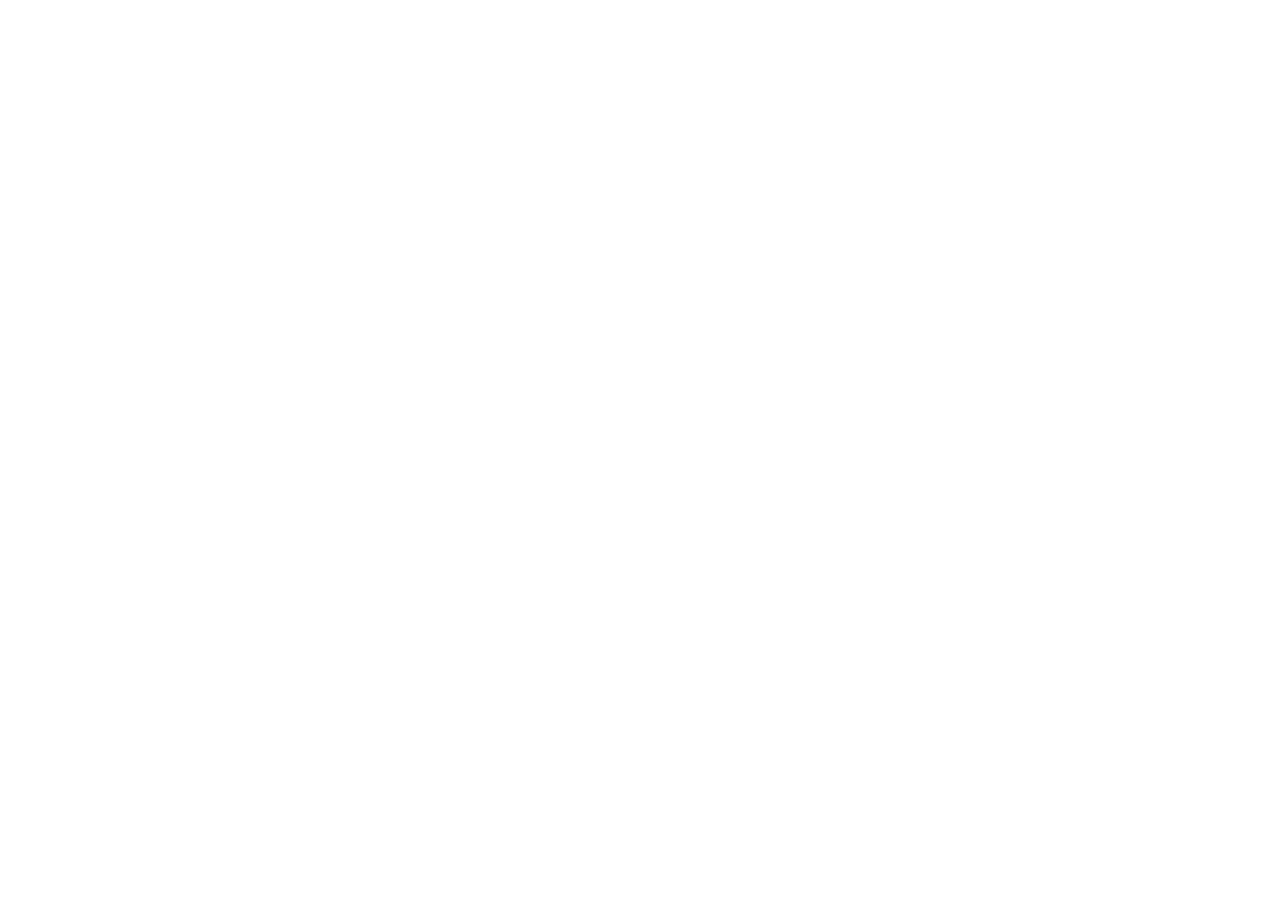
==== index.html @ 9275489e "assets, index, readme  e img" ====
<!DOCTYPE html>
<html lang="pt-br">
	<head>
		<meta charset="UTF-8" />
		<meta name="viewport" content="width=device-width, initial-scale=1.0" />
		<meta name="description" content="Projeto Portfólio" />
		<meta name="author" content="Generation Brasil" />
		<meta name="keywords" content="HTML, CSS, JavaScript" />
		 <link rel="icon" type="image/svg" href="./assets/img/favicon.svg" />
		<title>Meu Perfil</title>
	</head>
	<body>
		<!-- Cabeçalho da Página (header) -->
		<header>
            
        </header>

		<!-- Seção Principal da Página (main) -->
		<main>

        </main>

		<!-- Rodapé da Página (footer) -->
		<footer>

        </footer>
        
	</body>
</html>
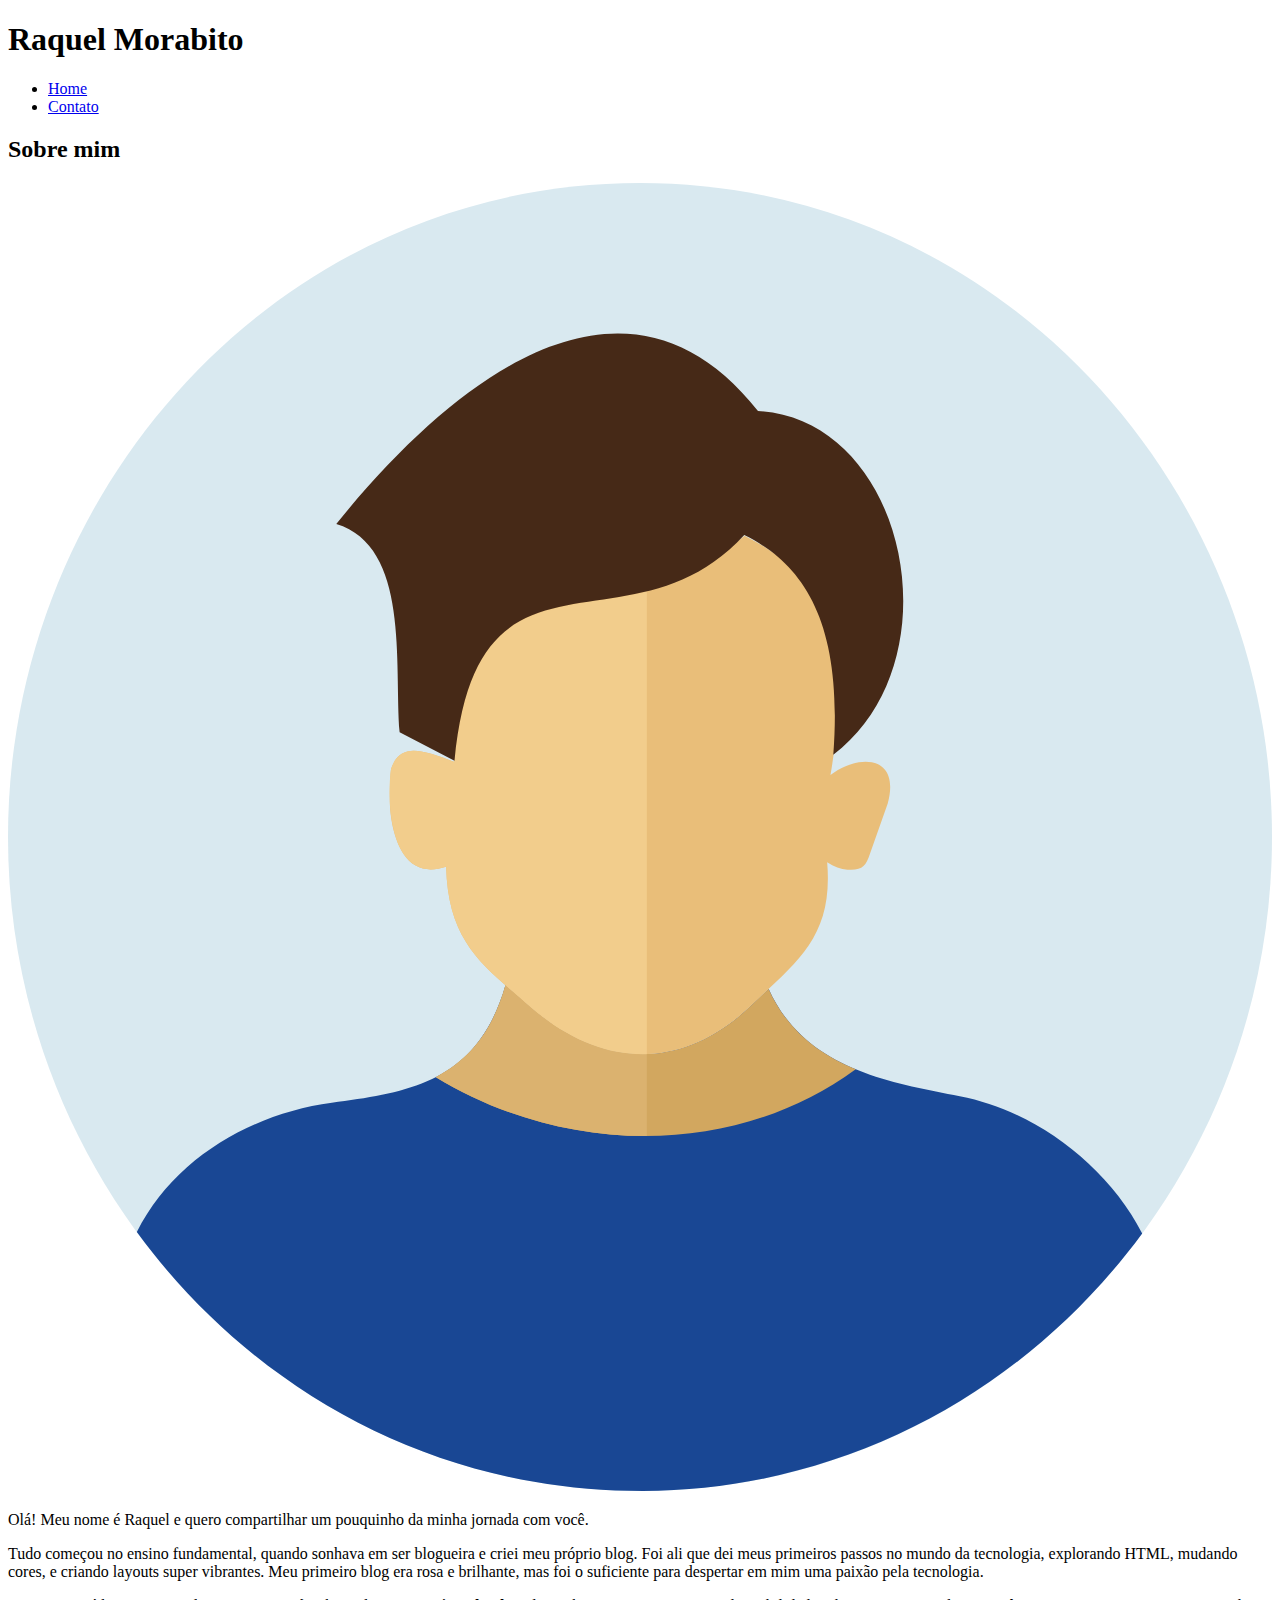
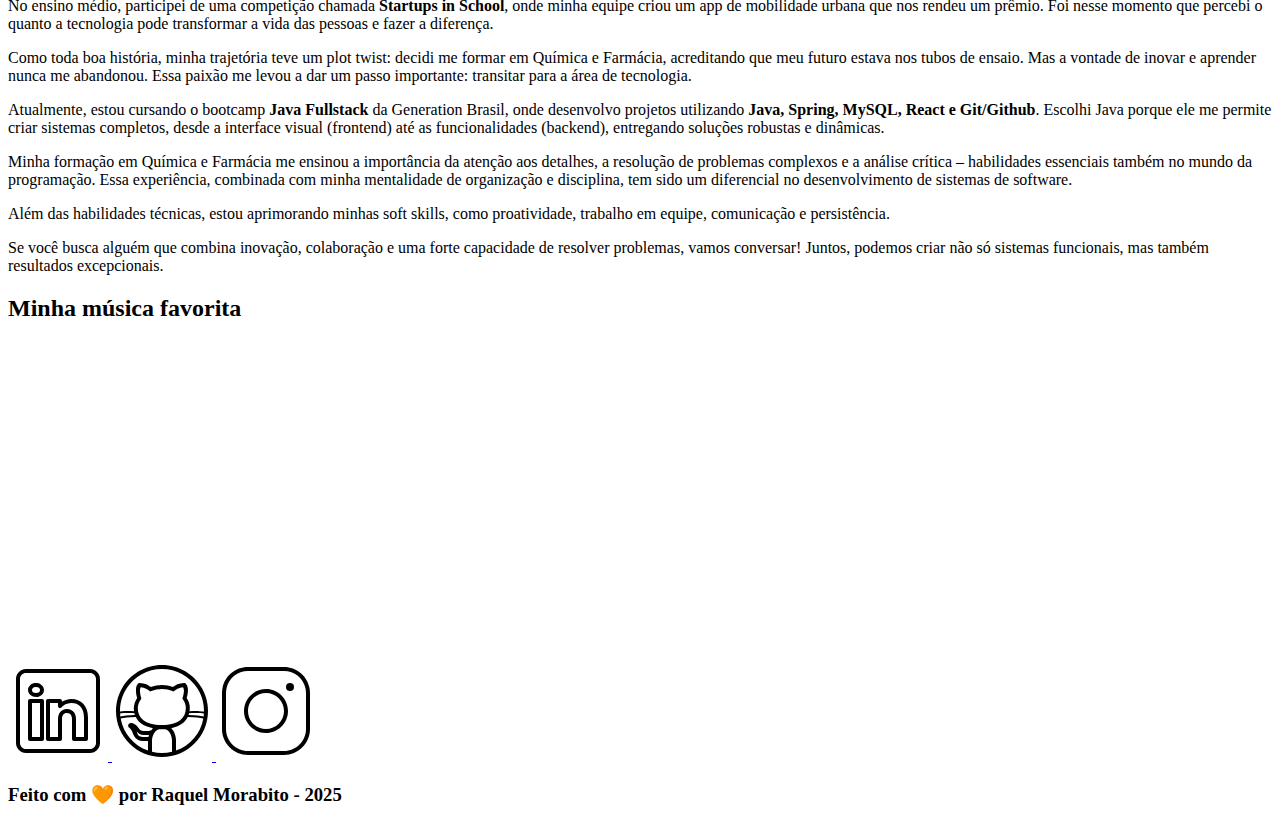
==== commit a8ea1462: "html finalizado" ====
--- a/index.html
+++ b/index.html
@@ -1,29 +1,108 @@
 <!DOCTYPE html>
 <html lang="pt-br">
-	<head>
-		<meta charset="UTF-8" />
-		<meta name="viewport" content="width=device-width, initial-scale=1.0" />
-		<meta name="description" content="Projeto Portfólio" />
-		<meta name="author" content="Generation Brasil" />
-		<meta name="keywords" content="HTML, CSS, JavaScript" />
-		 <link rel="icon" type="image/svg" href="./assets/img/favicon.svg" />
-		<title>Meu Perfil</title>
-	</head>
-	<body>
-		<!-- Cabeçalho da Página (header) -->
-		<header>
-            
-        </header>
 
-		<!-- Seção Principal da Página (main) -->
-		<main>
+<head>
+	<meta charset="UTF-8">
+	<meta name="viewport" content="width=device-width, initial-scale=1.0">
+	<meta name="description" content="Projeto Portfólio">
+	<meta name="author" content="Raquel Morabito">
+	<meta name="keywords" content="HTML, CSS, JavaScript">
+	<link rel="icon" type="image/svg" href="./assets/img/favicon.svg" />
+	<title>Raquel Morabito</title>
+</head>
 
-        </main>
+<body>
 
-		<!-- Rodapé da Página (footer) -->
-		<footer>
+	<!-- Cabeçalho da Página (header) -->
+	<header>
+		<div id="header_content">
+			<div id="titulo">
+				<h1>Raquel Morabito</h1>
+			</div>
+			<div id="menu">
+				<nav>
+					<ul id="menu">
+						<li>
+							<a href="index.html">Home</a>
+						</li>
+						<li>
+							<a href="contato.html">Contato</a>
+						</li>
+					</ul>
+				</nav>
+			</div>
+		</div>
+	</header>
 
-        </footer>
-        
-	</body>
+	<!-- Seção Principal da Página (main) -->
+	<main>
+		<!-- Seção Sobre você -->
+		<section id="about">
+			<h2>Sobre mim</h2>
+			<div id="conteudo">
+				<img src="./assets/img/user_01.svg" alt="Foto de Raquel Morabito" />
+				<article id="sobre_texto">
+					<p>
+						Olá! Meu nome é Raquel e quero compartilhar um pouquinho da minha jornada com você.  
+					</p>
+					<p>
+						Tudo começou no ensino fundamental, quando sonhava em ser blogueira e criei meu próprio blog. Foi ali que dei meus primeiros passos no mundo da tecnologia, explorando HTML, mudando cores, e criando layouts super vibrantes. Meu primeiro blog era rosa e brilhante, mas foi o suficiente para despertar em mim uma paixão pela tecnologia.  
+					</p>
+					<p>
+						No ensino médio, participei de uma competição chamada <strong>Startups in School</strong>, onde minha equipe criou um app de mobilidade urbana que nos rendeu um prêmio. Foi nesse momento que percebi o quanto a tecnologia pode transformar a vida das pessoas e fazer a diferença.  
+					</p>
+					<p>
+						Como toda boa história, minha trajetória teve um plot twist: decidi me formar em Química e Farmácia, acreditando que meu futuro estava nos tubos de ensaio. Mas a vontade de inovar e aprender nunca me abandonou. Essa paixão me levou a dar um passo importante: transitar para a área de tecnologia.  
+					</p>
+					<p>
+						Atualmente, estou cursando o bootcamp <strong>Java Fullstack</strong> da Generation Brasil, onde desenvolvo projetos utilizando <strong>Java, Spring, MySQL, React e Git/Github</strong>. Escolhi Java porque ele me permite criar sistemas completos, desde a interface visual (frontend) até as funcionalidades (backend), entregando soluções robustas e dinâmicas.  
+					</p>
+					<p>
+						Minha formação em Química e Farmácia me ensinou a importância da atenção aos detalhes, a resolução de problemas complexos e a análise crítica – habilidades essenciais também no mundo da programação. Essa experiência, combinada com minha mentalidade de organização e disciplina, tem sido um diferencial no desenvolvimento de sistemas de software.  
+					</p>
+					<p>
+						Além das habilidades técnicas, estou aprimorando minhas soft skills, como proatividade, trabalho em equipe, comunicação e persistência.  
+					</p>
+					<p>
+						Se você busca alguém que combina inovação, colaboração e uma forte capacidade de resolver problemas, vamos conversar! Juntos, podemos criar não só sistemas funcionais, mas também resultados excepcionais.  
+					</p>
+				</article>
+			</div>
+		</section>
+
+		<!-- Seção contendo um vídeo de sua preferência -->
+		<section id="video">
+			<h2>Minha música favorita</h2>
+			<div id="youtube">
+				<iframe
+					width="560"
+					height="315"
+					src="https://www.youtube.com/embed/09_s_Kh8sls"
+					frameborder="0"
+					allow="accelerometer; autoplay; encrypted-media; gyroscope; picture-in-picture"
+					allowfullscreen
+				>
+				</iframe>
+			</div>
+		</section>
+	</main>
+
+	<!-- Rodapé da Página (footer) -->
+	<footer>
+		<section id="redes_sociais">
+			<a href="https://www.linkedin.com/in/raquelmorabito" target="_blank">
+				<img src="assets/img/linkedin.svg" alt="LinkedIn" />
+			</a>
+			<a href="https://github.com/raquelmorabito" target="_blank">
+				<img src="assets/img/github.svg" alt="Github" />
+			</a>
+			<a href="https://www.instagram.com/raquelmorabito" target="_blank">
+				<img src="assets/img/instagram.svg" alt="Instagram" />
+			</a>
+		</section>
+		<h3>Feito com 🧡 por Raquel Morabito - 2025</h3>
+	</footer>
+
+</body>
+
 </html>
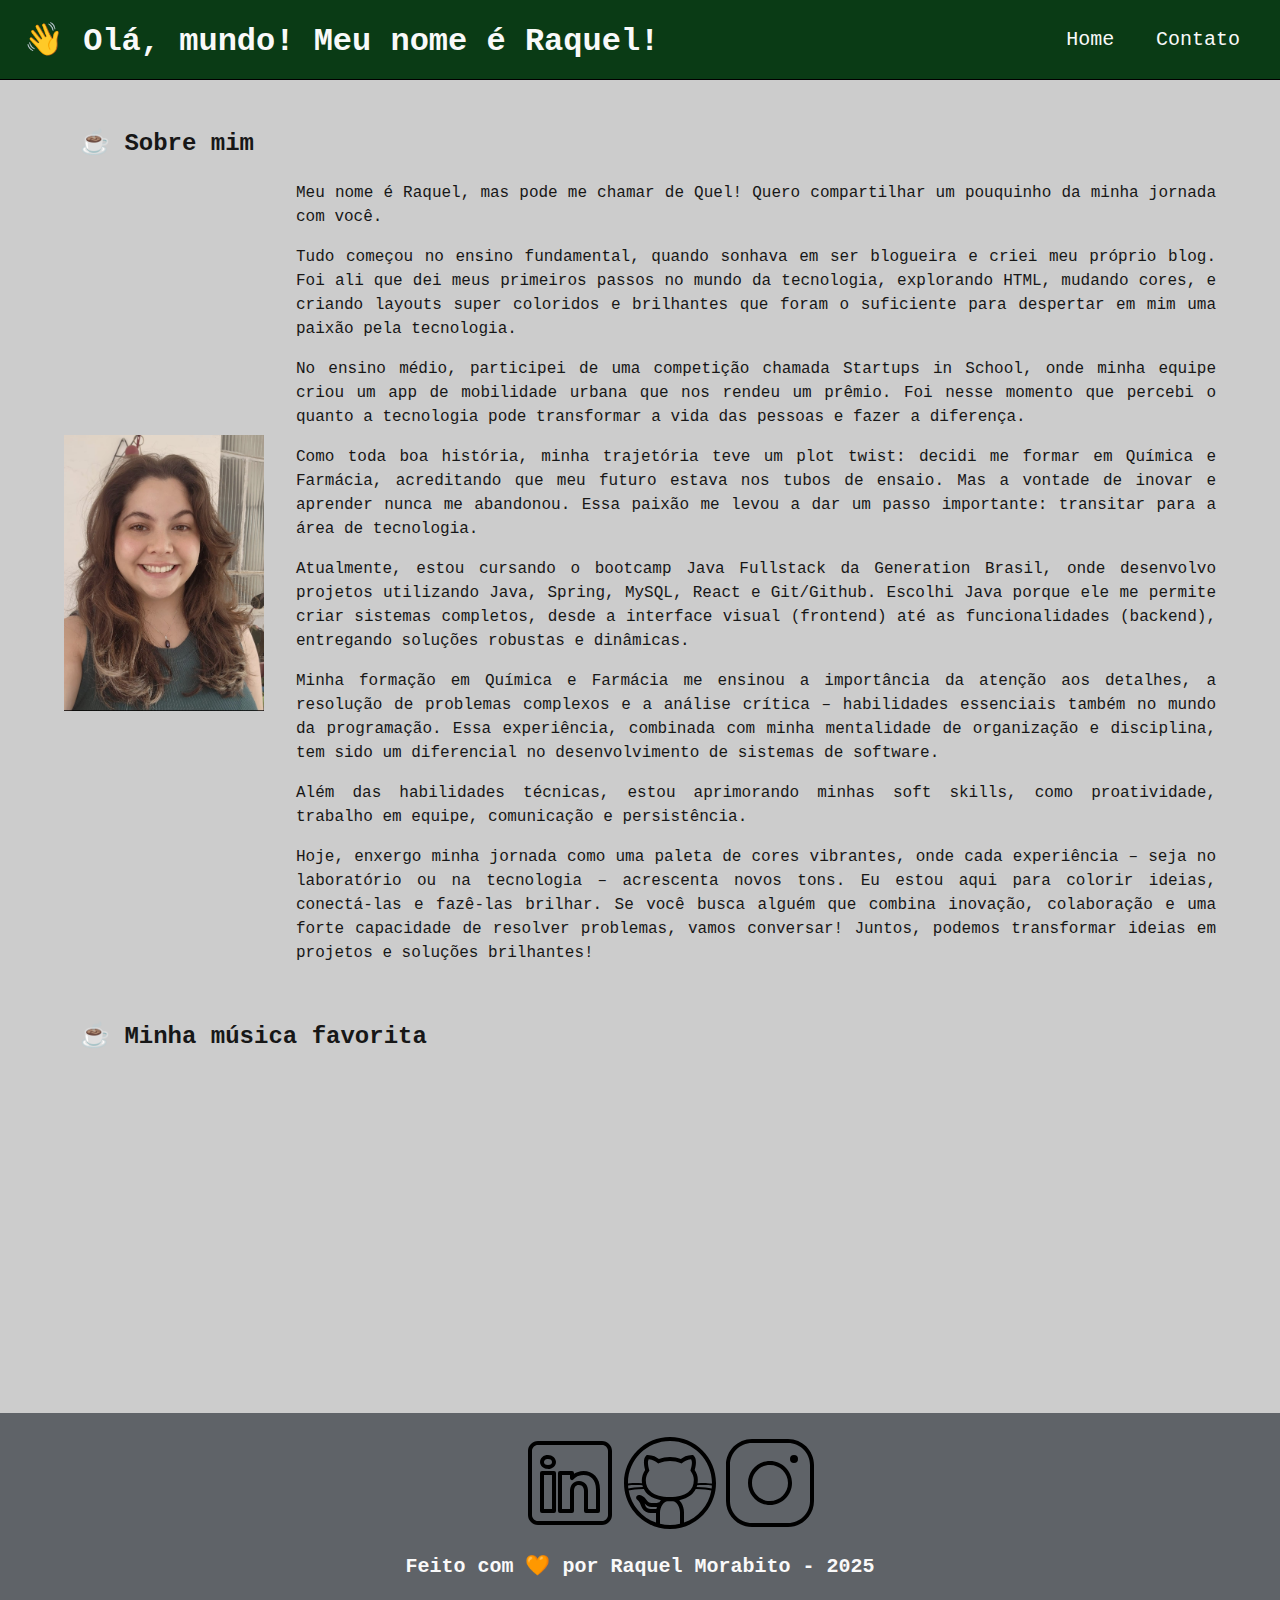
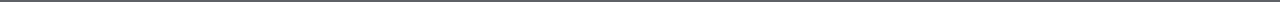
==== commit d3375eb0: "Implementando CSS" ====
--- a/index.html
+++ b/index.html
@@ -9,15 +9,18 @@
 	<meta name="keywords" content="HTML, CSS, JavaScript">
 	<link rel="icon" type="image/svg" href="./assets/img/favicon.svg" />
 	<title>Raquel Morabito</title>
+
+	<!-- Link para a Folha de Estilo da Página - CSS -->
+<link rel="stylesheet" href="./assets/css/style.css">
 </head>
 
 <body>
 
 	<!-- Cabeçalho da Página (header) -->
 	<header>
-		<div id="header_content">
+		<div id="header_content" class="flex">
 			<div id="titulo">
-				<h1>Raquel Morabito</h1>
+				<h1>👋 Olá, mundo! Meu nome é Raquel!</h1>
 			</div>
 			<div id="menu">
 				<nav>
@@ -37,16 +40,19 @@
 	<!-- Seção Principal da Página (main) -->
 	<main>
 		<!-- Seção Sobre você -->
-		<section id="about">
-			<h2>Sobre mim</h2>
-			<div id="conteudo">
-				<img src="./assets/img/user_01.svg" alt="Foto de Raquel Morabito" />
+		<section id="about" class="flex_start">
+			<h2>☕ Sobre mim</h2>
+			<div id="conteudo" class="flex">
+				<img src="./assets/img/E.jpg" 
+				alt="Foto de Raquel Morabito" 
+				class="img_profile"
+				/>
 				<article id="sobre_texto">
 					<p>
-						Olá! Meu nome é Raquel e quero compartilhar um pouquinho da minha jornada com você.  
+						Meu nome é Raquel, mas pode me chamar de Quel! Quero compartilhar um pouquinho da minha jornada com você.  
 					</p>
 					<p>
-						Tudo começou no ensino fundamental, quando sonhava em ser blogueira e criei meu próprio blog. Foi ali que dei meus primeiros passos no mundo da tecnologia, explorando HTML, mudando cores, e criando layouts super vibrantes. Meu primeiro blog era rosa e brilhante, mas foi o suficiente para despertar em mim uma paixão pela tecnologia.  
+						Tudo começou no ensino fundamental, quando sonhava em ser blogueira e criei meu próprio blog. Foi ali que dei meus primeiros passos no mundo da tecnologia, explorando HTML, mudando cores, e criando layouts super coloridos e brilhantes que foram o suficiente para despertar em mim uma paixão pela tecnologia.  
 					</p>
 					<p>
 						No ensino médio, participei de uma competição chamada <strong>Startups in School</strong>, onde minha equipe criou um app de mobilidade urbana que nos rendeu um prêmio. Foi nesse momento que percebi o quanto a tecnologia pode transformar a vida das pessoas e fazer a diferença.  
@@ -64,16 +70,16 @@
 						Além das habilidades técnicas, estou aprimorando minhas soft skills, como proatividade, trabalho em equipe, comunicação e persistência.  
 					</p>
 					<p>
-						Se você busca alguém que combina inovação, colaboração e uma forte capacidade de resolver problemas, vamos conversar! Juntos, podemos criar não só sistemas funcionais, mas também resultados excepcionais.  
+						Hoje, enxergo minha jornada como uma paleta de cores vibrantes, onde cada experiência – seja no laboratório ou na tecnologia – acrescenta novos tons. Eu estou aqui para colorir ideias, conectá-las e fazê-las brilhar. Se você busca alguém que combina inovação, colaboração e uma forte capacidade de resolver problemas, vamos conversar! Juntos, podemos transformar ideias em projetos e soluções brilhantes!  
 					</p>
 				</article>
 			</div>
 		</section>
 
 		<!-- Seção contendo um vídeo de sua preferência -->
-		<section id="video">
-			<h2>Minha música favorita</h2>
-			<div id="youtube">
+		<section id="video" class="flex_start">
+			<h2>☕ Minha música favorita</h2>
+			<div id="youtube" class="flex">
 				<iframe
 					width="560"
 					height="315"
@@ -88,7 +94,7 @@
 	</main>
 
 	<!-- Rodapé da Página (footer) -->
-	<footer>
+	<footer class="flex">
 		<section id="redes_sociais">
 			<a href="https://www.linkedin.com/in/raquelmorabito" target="_blank">
 				<img src="assets/img/linkedin.svg" alt="LinkedIn" />
--- a/assets/css/style.css
+++ b/assets/css/style.css
@@ -0,0 +1,240 @@
+/* Resetando as configurações padrões */
+* {
+    margin: 0;
+    padding: 0;
+    box-sizing: border-box;
+    text-decoration: none;
+    outline: none;
+    font-weight: 400;
+    font-family: 'Fira Code', monospace; 
+}
+
+:root {
+    --green-200: #A8D5BA;
+    --green-500: #000000;
+    --green-800: #0a3b15;
+    --blue-500: #5F6368; 
+    --black-800: #171717;
+    --gray-200: #cccccc;
+    --gray-400: #505861;
+    --white: #F9F9F9;
+}
+
+html {
+    width: 100%;
+    height: 100vh;
+}
+
+body {
+    background: var(--gray-200);
+    color: var(--black-800);
+    font-family: 'Fira Code', monospace; 
+}
+
+/* Definindo as configurações de títulos e parágrafo */
+h1 {
+    color: var(--white);
+    font-size: 2rem;
+    font-weight: 700;
+}
+
+h2 {
+    padding: 1rem;
+    color: var(--black-800);
+    font-size: 1.5rem;
+    font-weight: 600;
+    text-align: left;
+}
+
+h3 {
+    padding: 1rem;
+    color: var(--white);
+    font-size: 1.25rem;
+    font-weight: 700;
+    text-align: center;
+}
+
+p {
+    font-size: 1rem;
+    line-height: 1.5rem;
+    text-align: justify;
+    padding: 0.5rem 0;
+}
+
+/* Definindo as configurações do Flexbox */
+.flex {
+    display: flex;
+    justify-content: center;
+    align-items: center;
+}
+
+.flex_start {
+    display: flex;
+    justify-content: flex-start;
+}
+
+/* Estilização da Seção Header */
+#header_content {
+    height: 80px;
+    position: sticky;
+    top: 0;
+    width: 100%;
+    justify-content: space-between;
+    padding: 24px;
+    background-color: var(--green-800);
+    border-bottom: 1px solid var(--green-500);
+}
+
+#menu li {
+    display: inline;
+    padding: 1rem;
+}
+
+#menu li a {
+    text-decoration: none;
+    color: var(--white);
+    font-size: 20px;
+}
+
+#menu li a:hover {
+    color: var(--green-200);
+    text-decoration: underline;
+}
+
+/* Estilização da Seção About */
+#about {
+    flex-direction: column;
+    margin: 2rem auto;
+    width: 90%;
+}
+
+#conteudo {
+    flex-direction: row;
+    gap: 2rem;
+}
+
+.img_profile {
+    width: 200px;
+}
+
+/* Estilização da Seção Video */
+#video {
+    flex-direction: column;
+    margin: 2rem auto;
+    width: 90%;
+}
+
+/* Estilização da Seção Footer */
+footer {
+    flex-direction: column;
+    margin: 0;
+    padding: 0.75rem; 
+    color: var(--white);
+    background-color: var(--blue-500); 
+    font-weight: bold;
+    text-align: center;
+    font-family: 'Fira Code', monospace;
+    font-size: 0.75rem; 
+}
+
+#redes_sociais {
+    display: flex;
+    justify-content: space-evenly;
+    margin: 0.5rem 0 0 0; 
+    width: 240px; 
+}
+
+.social_icon {
+    width: 3rem; 
+    height: 3rem;
+    filter: brightness(0)
+            saturate(100%)
+            invert(100%)
+            sepia(0%)
+            saturate(7457%)
+            hue-rotate(23deg)
+            brightness(95%)
+            contrast(87%);
+}
+
+.social_icon:hover {
+    filter: brightness(0)
+            saturate(100%)
+            invert(65%)
+            sepia(59%)
+            saturate(2437%)
+            hue-rotate(123deg)
+            brightness(86%)
+            contrast(88%);
+}
+
+/* Estilização da Página de Contato */
+#contact {
+    flex-direction: row;
+    gap: 2rem;
+}
+
+form {
+    display: flex;
+    flex-direction: column;
+    width: 480px;
+    margin: 2rem 0;
+    padding: 1.5rem;
+    border: none;
+}
+
+form label {
+    font-size: 1rem;
+    text-align: left;
+    font-weight: 500;
+}
+
+form input,
+textarea {
+    margin: 0.5rem 0 1rem;
+    padding: 0.5rem;
+    border-radius: 1.25rem;
+    border: none;
+    width: 100%;
+    font-size: 1rem;
+}
+
+textarea {
+    resize: none;
+    height: 5rem;
+}
+
+form span {
+    margin: 0 0 0.5rem 0.75rem;
+    font-size: 0.75rem;
+    line-height: 1rem;
+    color: red;
+}
+
+form button {
+    text-align: center;
+    padding: 0.75rem 2rem;
+    background: var(--green-800);
+    border: 1px solid var(--green-500);
+    color: var(--white);
+    border-radius: 0.75rem;
+    font-weight: 700;
+    font-size: 1rem;
+}
+
+form button:hover {
+    background: var(--green-500);
+}
+
+/* Estilização do Mapa */
+#mapa {
+    width: 480px;
+    flex-direction: column;
+    gap: 3rem;
+}
+
+#endereco > p {
+    font-size: 1rem;
+    text-align: justify;
+    font-weight: 600;
+}
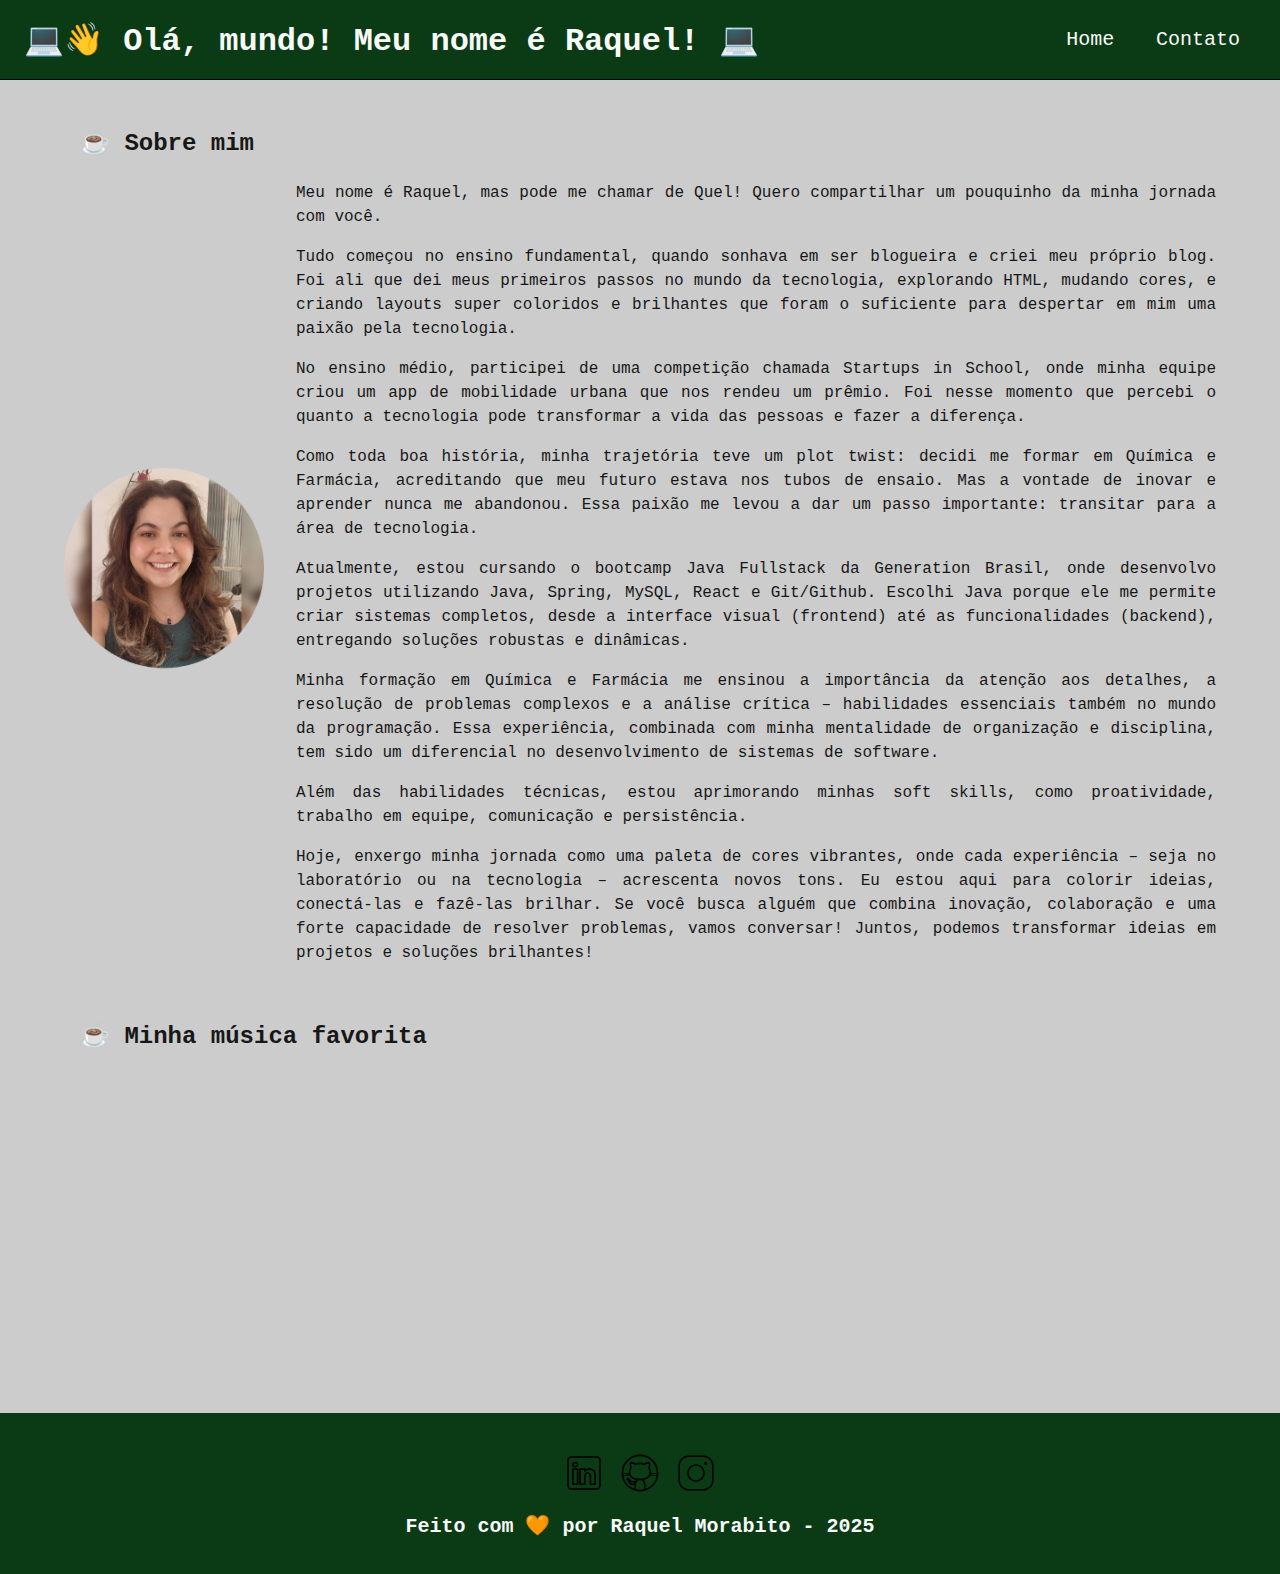
==== commit 7ae9c6b3: "adição de novas imagens, vídeos e cores" ====
--- a/index.html
+++ b/index.html
@@ -7,7 +7,7 @@
 	<meta name="description" content="Projeto Portfólio">
 	<meta name="author" content="Raquel Morabito">
 	<meta name="keywords" content="HTML, CSS, JavaScript">
-	<link rel="icon" type="image/svg" href="./assets/img/favicon.svg" />
+	<link rel="icon" type="image/png" href="assets/img/Design_sem_nome-removebg-preview.png" />
 	<title>Raquel Morabito</title>
 
 	<!-- Link para a Folha de Estilo da Página - CSS -->
@@ -20,7 +20,7 @@
 	<header>
 		<div id="header_content" class="flex">
 			<div id="titulo">
-				<h1>👋 Olá, mundo! Meu nome é Raquel!</h1>
+				<h1> 💻👋 Olá, mundo! Meu nome é Raquel! 💻</h1>
 			</div>
 			<div id="menu">
 				<nav>
@@ -43,7 +43,7 @@
 		<section id="about" class="flex_start">
 			<h2>☕ Sobre mim</h2>
 			<div id="conteudo" class="flex">
-				<img src="./assets/img/E.jpg" 
+				<img src="assets/img/Design_sem_nome-removebg-preview.png" 
 				alt="Foto de Raquel Morabito" 
 				class="img_profile"
 				/>
@@ -83,7 +83,7 @@
 				<iframe
 					width="560"
 					height="315"
-					src="https://www.youtube.com/embed/09_s_Kh8sls"
+					src="https://www.youtube.com/embed/arj7oStGLkU"
 					frameborder="0"
 					allow="accelerometer; autoplay; encrypted-media; gyroscope; picture-in-picture"
 					allowfullscreen
@@ -93,21 +93,21 @@
 		</section>
 	</main>
 
-	<!-- Rodapé da Página (footer) -->
-	<footer class="flex">
-		<section id="redes_sociais">
-			<a href="https://www.linkedin.com/in/raquelmorabito" target="_blank">
-				<img src="assets/img/linkedin.svg" alt="LinkedIn" />
-			</a>
-			<a href="https://github.com/raquelmorabito" target="_blank">
-				<img src="assets/img/github.svg" alt="Github" />
-			</a>
-			<a href="https://www.instagram.com/raquelmorabito" target="_blank">
-				<img src="assets/img/instagram.svg" alt="Instagram" />
-			</a>
-		</section>
-		<h3>Feito com 🧡 por Raquel Morabito - 2025</h3>
-	</footer>
+	  <!-- Rodapé da Página (footer) -->
+	  <footer class="flex">
+        <section id="redes_sociais">
+            <a href="https://linkedin.com/in/raquelmorabito" target="_blank">
+                <img src="assets/img/linkedin.svg" alt="LinkedIn" class="social_icon"/>
+            </a>
+            <a href="https://github.com/raquelmorabito" target="_blank">
+                <img src="assets/img/github.svg" alt="Github" class="social_icon" />
+            </a>
+            <a href="https://instagram.com/raquelmorabito" target="_blank">
+                <img src="assets/img/instagram.svg" alt="Instagram" class="social_icon"/>
+            </a>
+        </section>
+        <h3>Feito com 🧡 por Raquel Morabito - 2025</h3>
+    </footer>
 
 </body>
 
--- a/assets/css/style.css
+++ b/assets/css/style.css
@@ -1,4 +1,3 @@
-/* Resetando as configurações padrões */
 * {
     margin: 0;
     padding: 0;
@@ -126,47 +125,37 @@
 
 /* Estilização da Seção Footer */
 footer {
-    flex-direction: column;
+    display: flex;
+    flex-direction: column;
+    align-items: center;
     margin: 0;
-    padding: 0.75rem; 
-    color: var(--white);
-    background-color: var(--blue-500); 
-    font-weight: bold;
+    padding: 1.5rem 0; 
+    background-color: var(--green-800); 
+    color: var(--white);
+    font-size: 0.875rem; 
+    font-weight: 500;
     text-align: center;
-    font-family: 'Fira Code', monospace;
-    font-size: 0.75rem; 
 }
 
 #redes_sociais {
     display: flex;
-    justify-content: space-evenly;
-    margin: 0.5rem 0 0 0; 
-    width: 240px; 
+    gap: 1rem;
+    margin-top: 1rem;
 }
 
 .social_icon {
-    width: 3rem; 
-    height: 3rem;
-    filter: brightness(0)
-            saturate(100%)
-            invert(100%)
-            sepia(0%)
-            saturate(7457%)
-            hue-rotate(23deg)
-            brightness(95%)
-            contrast(87%);
+    width: 2.5rem;
+    height: 2.5rem;
+    object-fit: contain;
+    transition: transform 0.3s, filter 0.3s;
 }
 
 .social_icon:hover {
-    filter: brightness(0)
-            saturate(100%)
-            invert(65%)
-            sepia(59%)
-            saturate(2437%)
-            hue-rotate(123deg)
-            brightness(86%)
-            contrast(88%);
-}
+    transform: scale(1.1);
+    filter: brightness(0.8);
+}
+
+
 
 /* Estilização da Página de Contato */
 #contact {
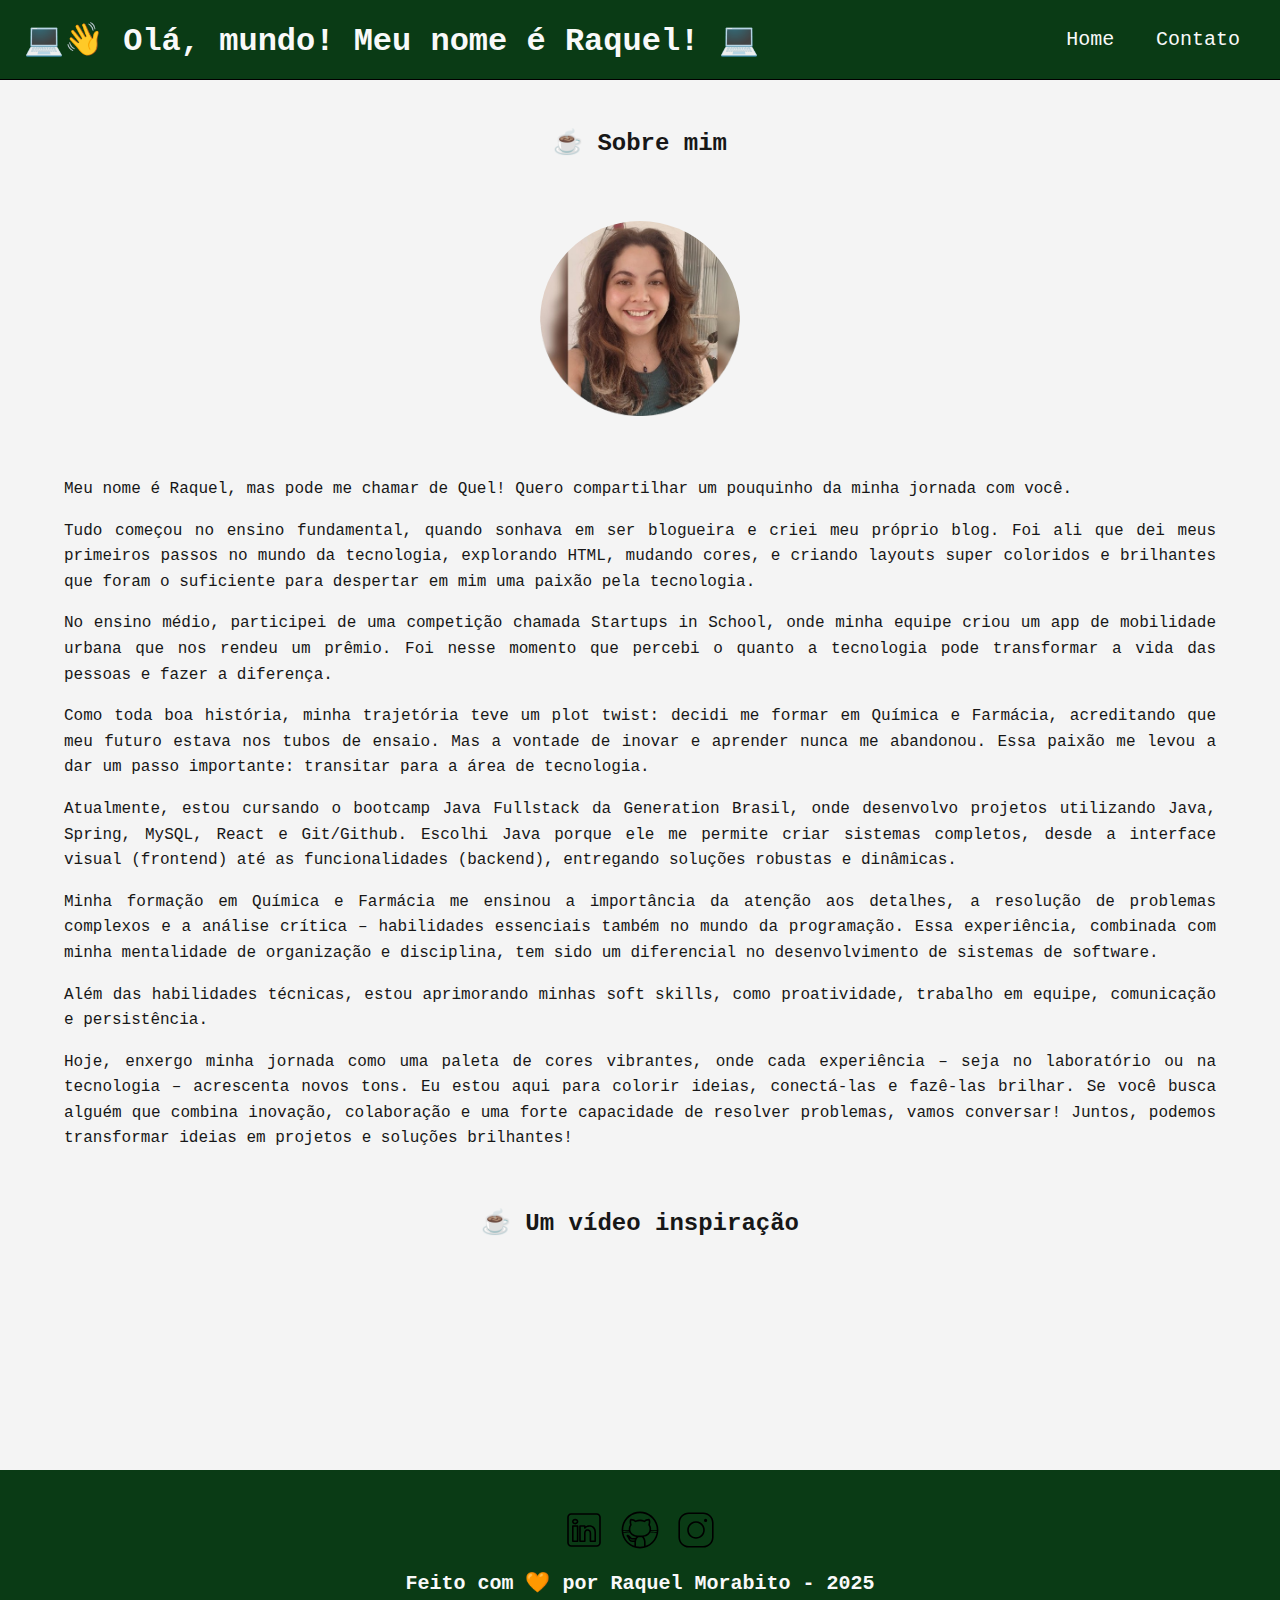
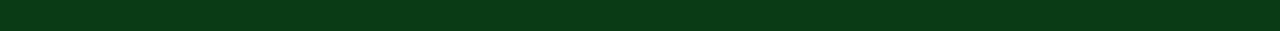
==== commit 298cb270: "Implementando JS e adicionando melhorias no css" ====
--- a/index.html
+++ b/index.html
@@ -78,7 +78,7 @@
 
 		<!-- Seção contendo um vídeo de sua preferência -->
 		<section id="video" class="flex_start">
-			<h2>☕ Minha música favorita</h2>
+			<h2>☕ Um vídeo inspiração</h2>
 			<div id="youtube" class="flex">
 				<iframe
 					width="560"
--- a/assets/css/style.css
+++ b/assets/css/style.css
@@ -14,20 +14,23 @@
     --green-800: #0a3b15;
     --blue-500: #5F6368; 
     --black-800: #171717;
-    --gray-200: #cccccc;
+    --gray-200: #f4f4f4;
     --gray-400: #505861;
     --white: #F9F9F9;
 }
 
 html {
     width: 100%;
-    height: 100vh;
+    height: 100%;
 }
 
 body {
     background: var(--gray-200);
     color: var(--black-800);
     font-family: 'Fira Code', monospace; 
+    display: flex;
+    flex-direction: column;
+    min-height: 100vh;
 }
 
 /* Definindo as configurações de títulos e parágrafo */
@@ -35,6 +38,7 @@
     color: var(--white);
     font-size: 2rem;
     font-weight: 700;
+    text-align: center;
 }
 
 h2 {
@@ -55,7 +59,7 @@
 
 p {
     font-size: 1rem;
-    line-height: 1.5rem;
+    line-height: 1.6;
     text-align: justify;
     padding: 0.5rem 0;
 }
@@ -82,6 +86,8 @@
     padding: 24px;
     background-color: var(--green-800);
     border-bottom: 1px solid var(--green-500);
+    display: flex;
+    align-items: center;
 }
 
 #menu li {
@@ -105,15 +111,28 @@
     flex-direction: column;
     margin: 2rem auto;
     width: 90%;
+    max-width: 1200px;
+    display: flex;
+    align-items: center;
+    text-align: center;
+    gap: 2rem;
 }
 
 #conteudo {
     flex-direction: row;
     gap: 2rem;
+    display: flex;
+    align-items: center;
+    justify-content: center;
+    flex-wrap: wrap;
 }
 
 .img_profile {
     width: 200px;
+    height: 200px;
+    border-radius: 50%;
+    object-fit: cover;
+    margin: 1rem;
 }
 
 /* Estilização da Seção Video */
@@ -121,6 +140,25 @@
     flex-direction: column;
     margin: 2rem auto;
     width: 90%;
+    max-width: 800px;
+    display: flex;
+    align-items: center;
+    gap: 1rem;
+}
+
+#video iframe {
+    width: 100%;
+    height: auto;
+    aspect-ratio: 16 / 9;
+    max-width: 800px;
+    border-radius: 8px;
+    border: none;
+}
+
+#endereco {
+    margin-top: 1rem;
+    text-align: left;
+    font-size: 1rem;
 }
 
 /* Estilização da Seção Footer */
@@ -128,7 +166,7 @@
     display: flex;
     flex-direction: column;
     align-items: center;
-    margin: 0;
+    margin-top: auto;
     padding: 1.5rem 0; 
     background-color: var(--green-800); 
     color: var(--white);
@@ -155,21 +193,29 @@
     filter: brightness(0.8);
 }
 
-
-
 /* Estilização da Página de Contato */
 #contact {
     flex-direction: row;
     gap: 2rem;
+    display: flex;
+    justify-content: center;
+    align-items: flex-start;
+    margin: 2rem auto;
+    width: 90%;
+    max-width: 1200px;
 }
 
 form {
     display: flex;
     flex-direction: column;
-    width: 480px;
-    margin: 2rem 0;
+    width: 100%;
+    max-width: 480px;
+    margin: 1rem;
     padding: 1.5rem;
     border: none;
+    background: var(--white);
+    border-radius: 8px;
+    box-shadow: 0px 4px 6px rgba(0, 0, 0, 0.1);
 }
 
 form label {
@@ -181,9 +227,9 @@
 form input,
 textarea {
     margin: 0.5rem 0 1rem;
-    padding: 0.5rem;
+    padding: 0.75rem;
     border-radius: 1.25rem;
-    border: none;
+    border: 1px solid var(--gray-400);
     width: 100%;
     font-size: 1rem;
 }
@@ -217,13 +263,42 @@
 
 /* Estilização do Mapa */
 #mapa {
-    width: 480px;
+    width: 100%;
+    max-width: 480px;
     flex-direction: column;
     gap: 3rem;
-}
-
-#endereco > p {
-    font-size: 1rem;
-    text-align: justify;
-    font-weight: 600;
-}
+    display: flex;
+    align-items: center;
+}
+
+#mapa iframe {
+    width: 100%;
+    border: 0;
+    border-radius: 8px;
+}
+
+/* Responsividade */
+@media (max-width: 768px) {
+    #header_content {
+        flex-direction: column;
+        text-align: center;
+        gap: 1rem;
+    }
+
+    #about {
+        text-align: center;
+    }
+
+    #contact {
+        flex-direction: column;
+    }
+
+    #video iframe {
+        height: auto;
+    }
+
+    .img_profile {
+        width: 150px;
+        height: 150px;
+    }
+}
